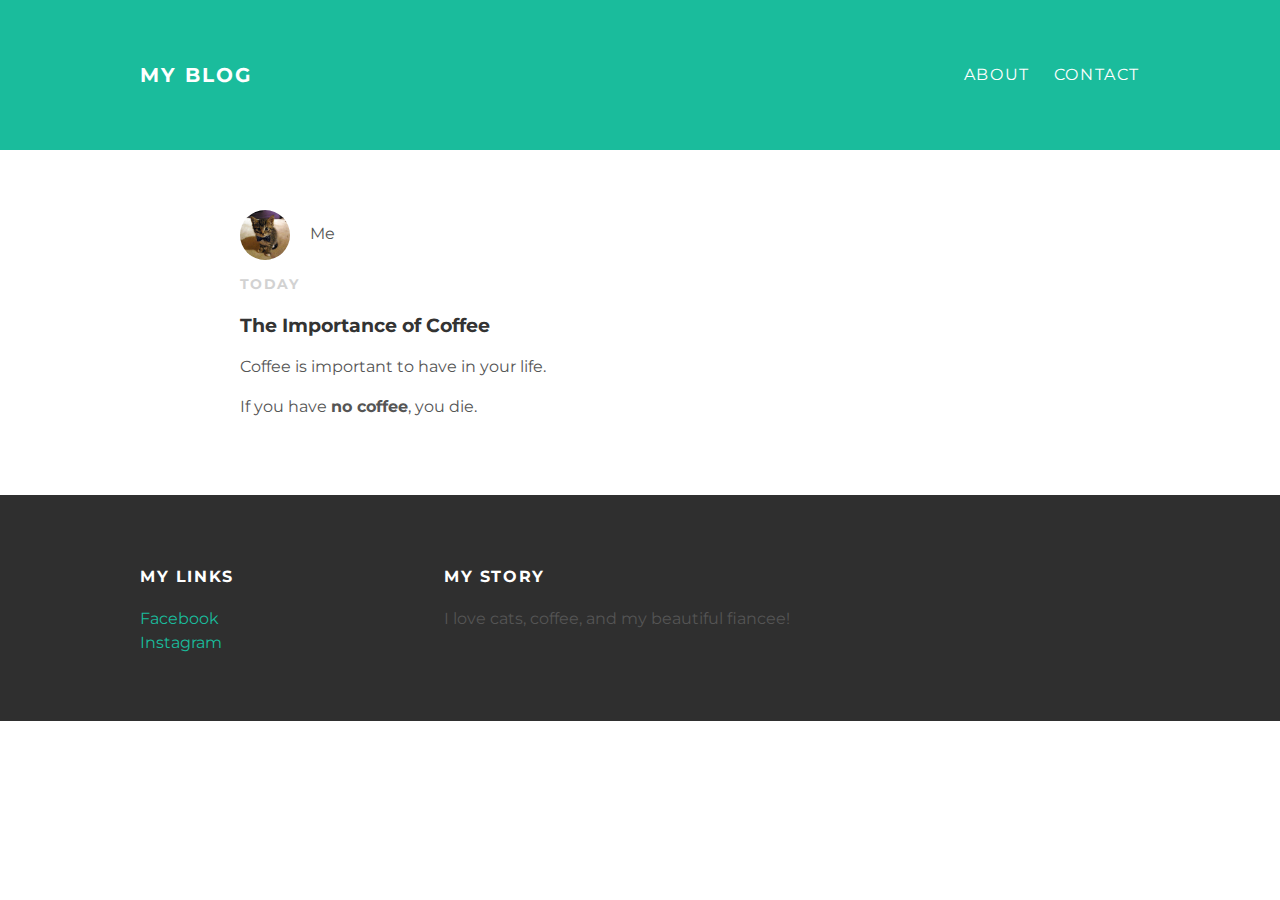
==== index.html @ e2bf8c6f "Add files via upload" ====
<!DOCTYPE html>
<html>
  <head>
    <title>My Blog</title>
    <link rel="stylesheet"
  type="text/css" href="styles.css">
  </head>
  <body>
    <div id="header">
      <div class="container">
        <a id="header-title" href="index.html">My Blog</a>
        <ul id="header-nav">
          <li><a href="about.html">About</a></li>
          <li><a href="mailto:eli.kaspari@gmail.com">Contact</a></li>
        </ul>
      </div>
    </div>
    <div id="content">
      <div class="container">
        <div class="post">
          <div class="post-author">
            <img src="me.jpeg">
            <span>Me</span>
          </div>
          <p class="post-date">Today</p>
          <h3 class="post-title">The Importance of Coffee</h3>
          <div class="post-content">
            <p>Coffee is important to have in your life.</p>
            <p>If you have <strong>no coffee</strong>, you die.</p>
          </div>
        </div>
      </div>
    </div>
    <div id="footer">
      <div class="container">
        <div class="column">
          <h4>My Links</h4>
          <p>
            <a href="https://www.facebook.com/gimmethecoffee">Facebook</a>
            <br>
            <a href="https://www.instagram.com/elikaspari/?hl=en">Instagram</a>
          </p>
        </div>
        <div class="column">
          <h4>My Story</h4>
          <p>I love cats, coffee, and my beautiful fiancee!</p>
        </div>
      </div>
    </div>
  </body>
</html>
---- styles.css ----
@import url(http://fonts.googleapis.com/css?family=Montserrat:400,700);

body {
  color: #555;
  margin: 0;

  font-family: 'Montserrat',
sans-serif;
}
#header {
  background-color: #1abc9c;
  height: 150px;
  line-height: 150px;
}
#header a {
  color: white;
  text decoration: none;
  text-transform: uppercase;
  letter-spacing: 0.1em;
}
#header a:hover {
  color: #222;
}
#header-title {
  display: block;
  float: left;
  font-size: 20px;
  font-weight: bold;
}
#header-nav {
  display: block;
  float: right;
  margin-top: 0;
}
#header-nav li {
  display: inline;
  padding-left: 20px;
}
.container {
  max-width: 1000px;
  margin: 0 auto;
}
#footer {
  background-color: #2f2f2f;
  padding: 50px 0;
}
.column {
  min-width: 300px;
  display: inline-block;
  vertical-align: top;
}
#footer h4 {
  color: white;
  text-transform: uppercase;
  letter-spacing: 0.1em;
}
#footer p {
  color; white;
}
a {
  color: #1abc9c;
  text-decoration: none;
}
a:hover {
  color: #F6A623;
}
.post, .about {
  max-width: 800px;
  margin: 0 auto;
  padding: 60px 0;
}
.post-author img {
  width: 50px;
  height: 50px;
  vertical-align: middle;
  border-radius: 50%;
}
.post-author span {
  margin-left: 16px;
}
.post-date {
  color: #D2D2D2;

  font-size: 14px;
  font-weight: bold;
  text-transform: uppercase;
  letter-spacing: 0.1em;
}
h1, h2, h3, h4 {
  color: #333;
}
p {
  line-height: 1.5;
}
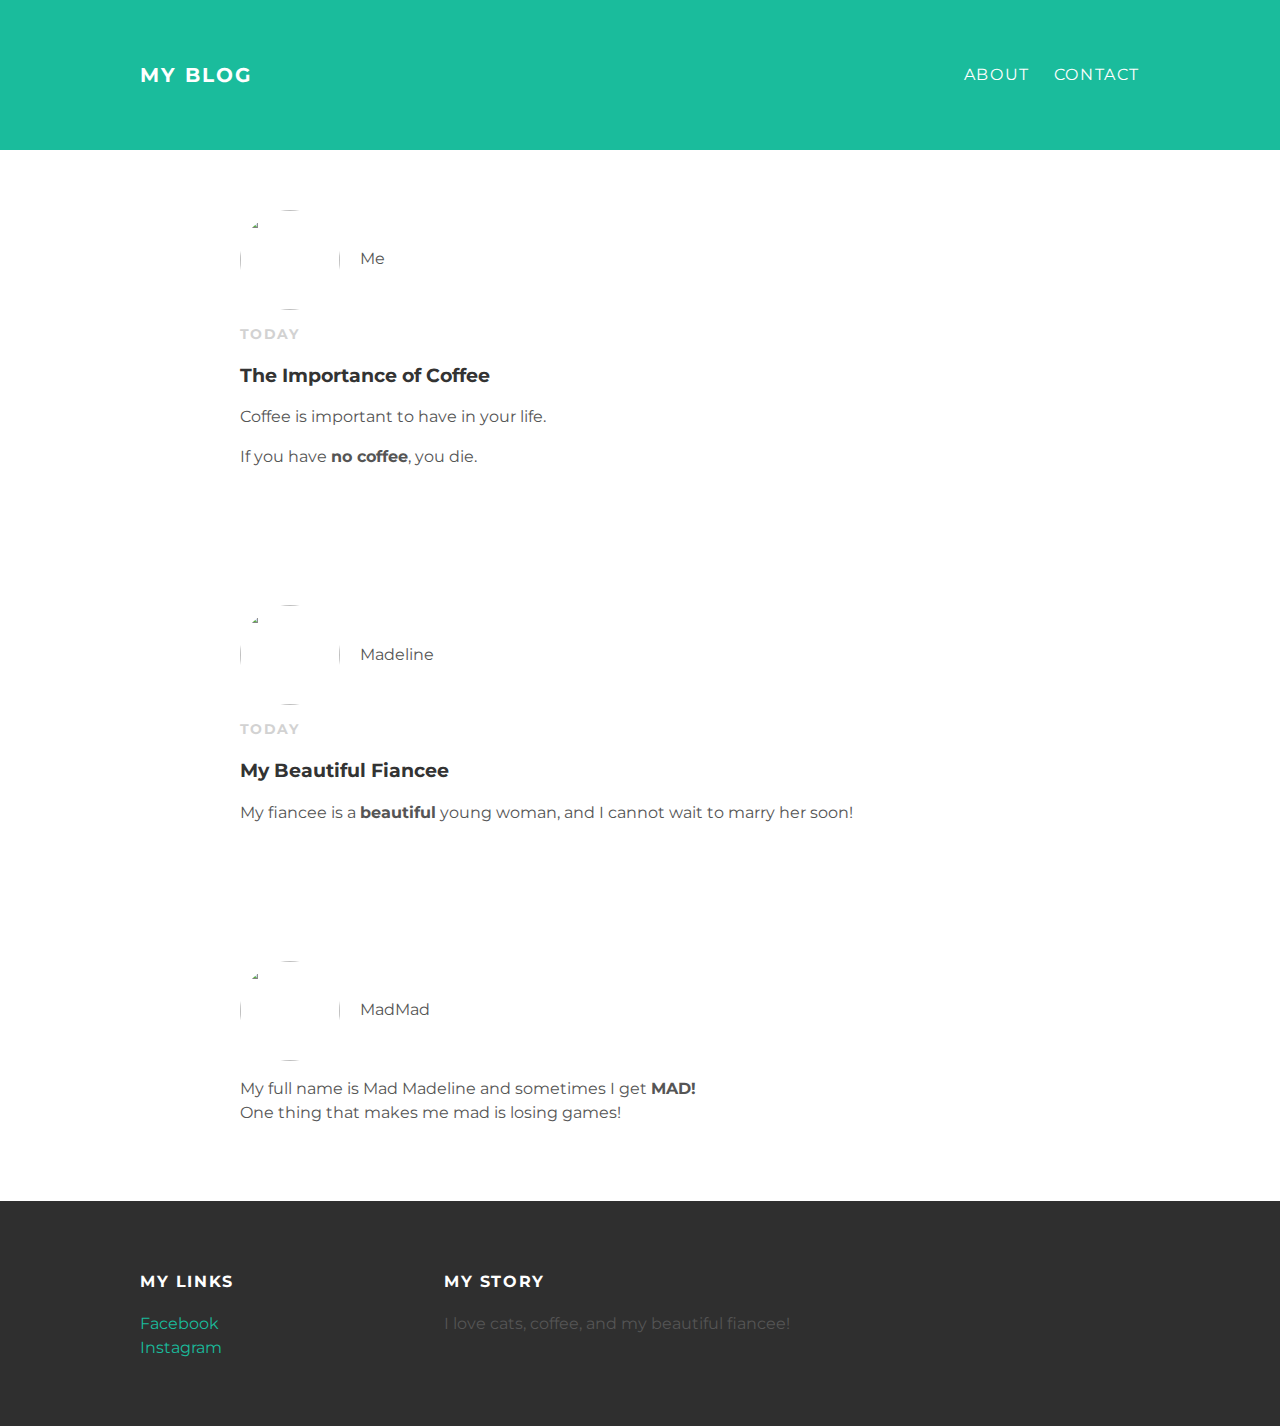
==== commit 93a4c17e: "Add files via upload" ====
--- a/index.html
+++ b/index.html
@@ -19,7 +19,7 @@
       <div class="container">
         <div class="post">
           <div class="post-author">
-            <img src="me.jpeg">
+            <img src="me.jpg">
             <span>Me</span>
           </div>
           <p class="post-date">Today</p>
@@ -27,6 +27,31 @@
           <div class="post-content">
             <p>Coffee is important to have in your life.</p>
             <p>If you have <strong>no coffee</strong>, you die.</p>
+          </div>
+        </div>
+      </div>
+      <div class="container">
+        <div class="post">
+          <div class="post-author">
+            <img src="madeline.png">
+            <span>Madeline</span>
+          </div>
+          <p class="post-date">Today</p>
+          <h3 class="post-title">My Beautiful Fiancee</h3>
+          <div class="post-content">
+            <p>My fiancee is a <strong>beautiful</strong> young woman,
+              and I cannot wait to marry her soon!</p>
+            </div>
+          </div>
+        </div>
+        <div class="container">
+          <div class="post">
+            <div class="post-author">
+              <img src="madmad.jpg">
+              <span>MadMad</span>
+            </div>
+            <p>My full name is Mad Madeline and sometimes I get <strong>MAD!</strong>
+            <br>One thing that makes me mad is losing games!</p>
           </div>
         </div>
       </div>
--- a/styles.css
+++ b/styles.css
@@ -70,8 +70,8 @@
   padding: 60px 0;
 }
 .post-author img {
-  width: 50px;
-  height: 50px;
+  width: 100px;
+  height: 100px;
   vertical-align: middle;
   border-radius: 50%;
 }
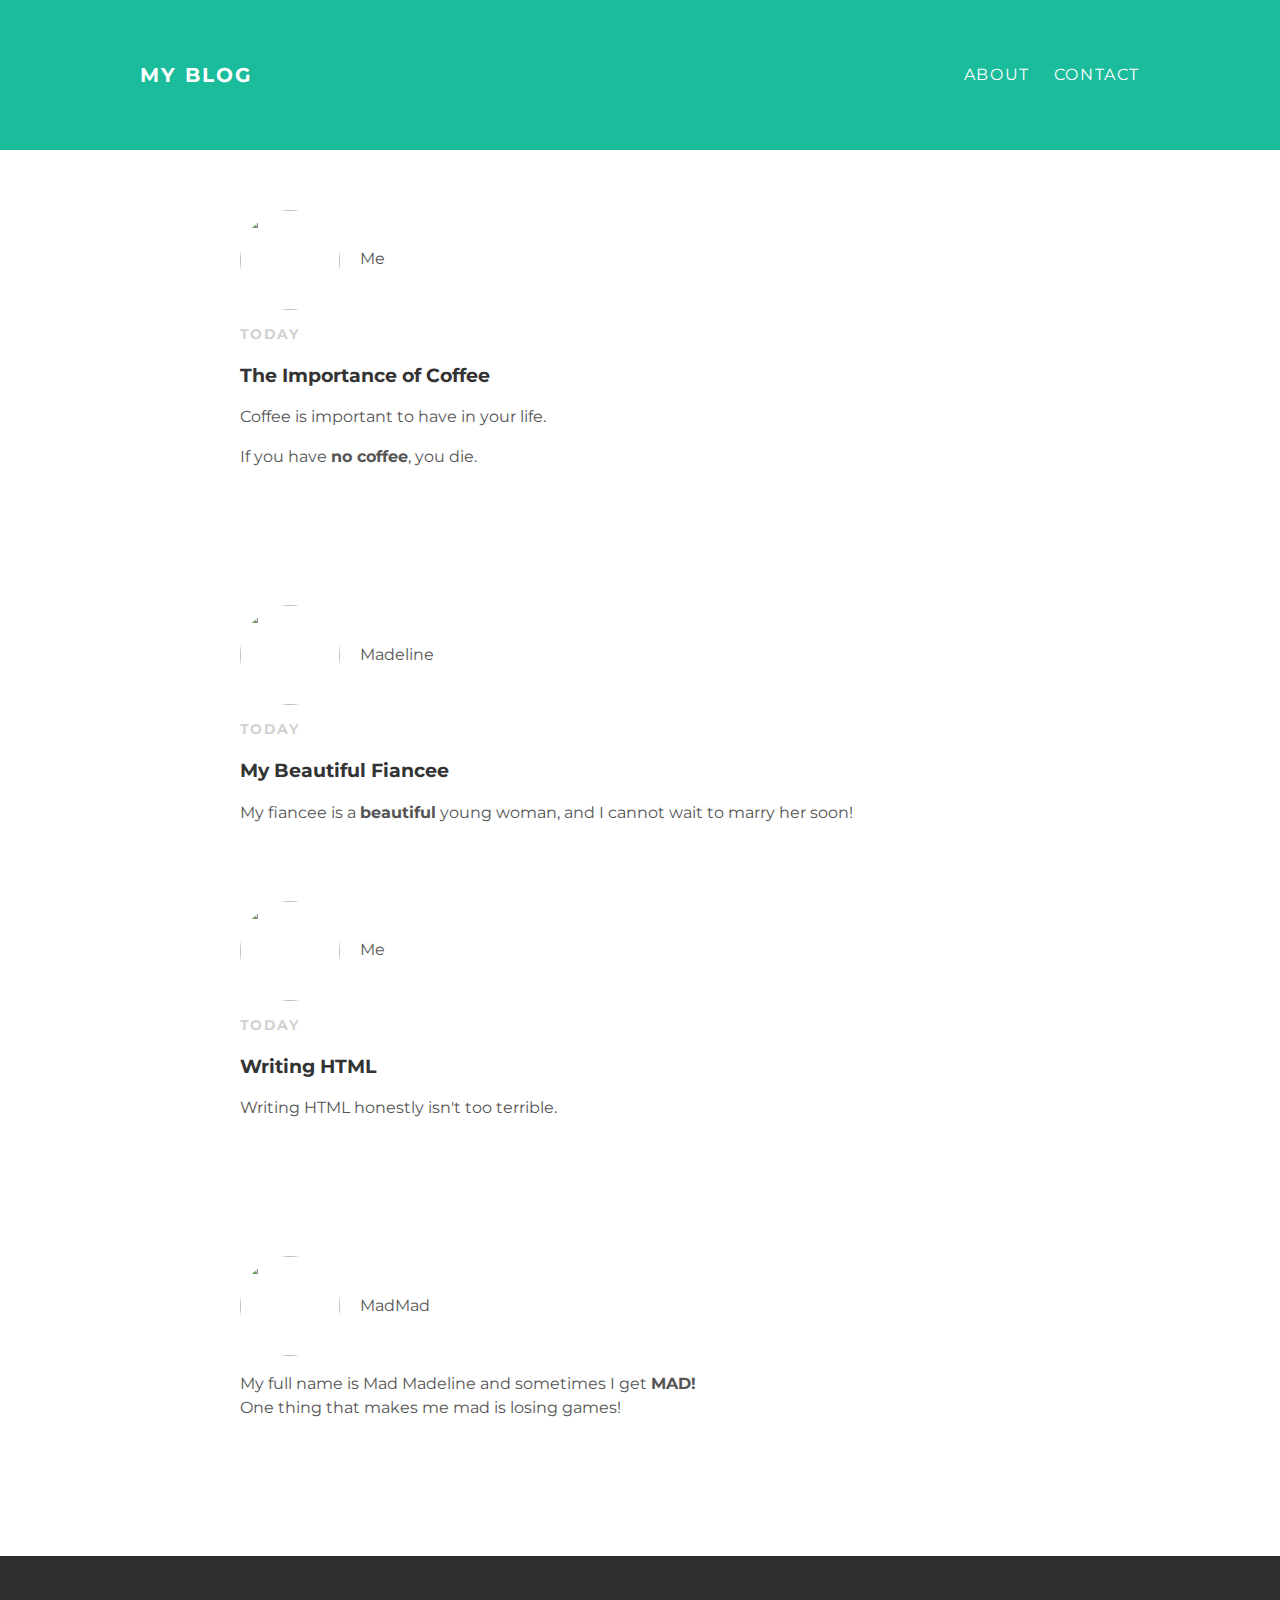
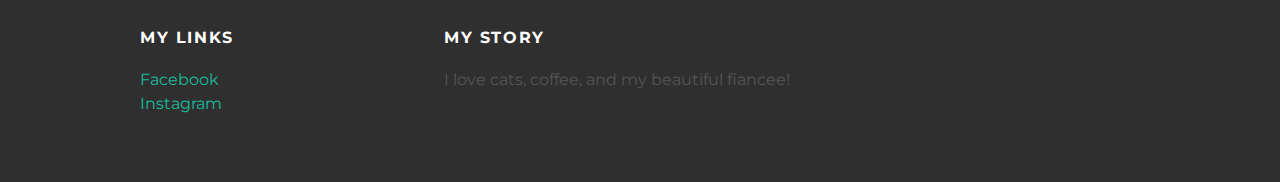
==== commit 4a67807c: "Update index.html" ====
--- a/index.html
+++ b/index.html
@@ -42,6 +42,17 @@
             <p>My fiancee is a <strong>beautiful</strong> young woman,
               and I cannot wait to marry her soon!</p>
             </div>
+          <div class="container">
+        <div class="post">
+          <div class="post-author">
+            <img src="me.jpg">
+            <span>Me</span>
+          </div>
+          <p class="post-date">Today</p>
+          <h3 class="post-title">Writing HTML</h3>
+            <div class="post-content">
+              <p>Writing HTML honestly isn't too terrible.</p>
+          </div>
           </div>
         </div>
         <div class="container">
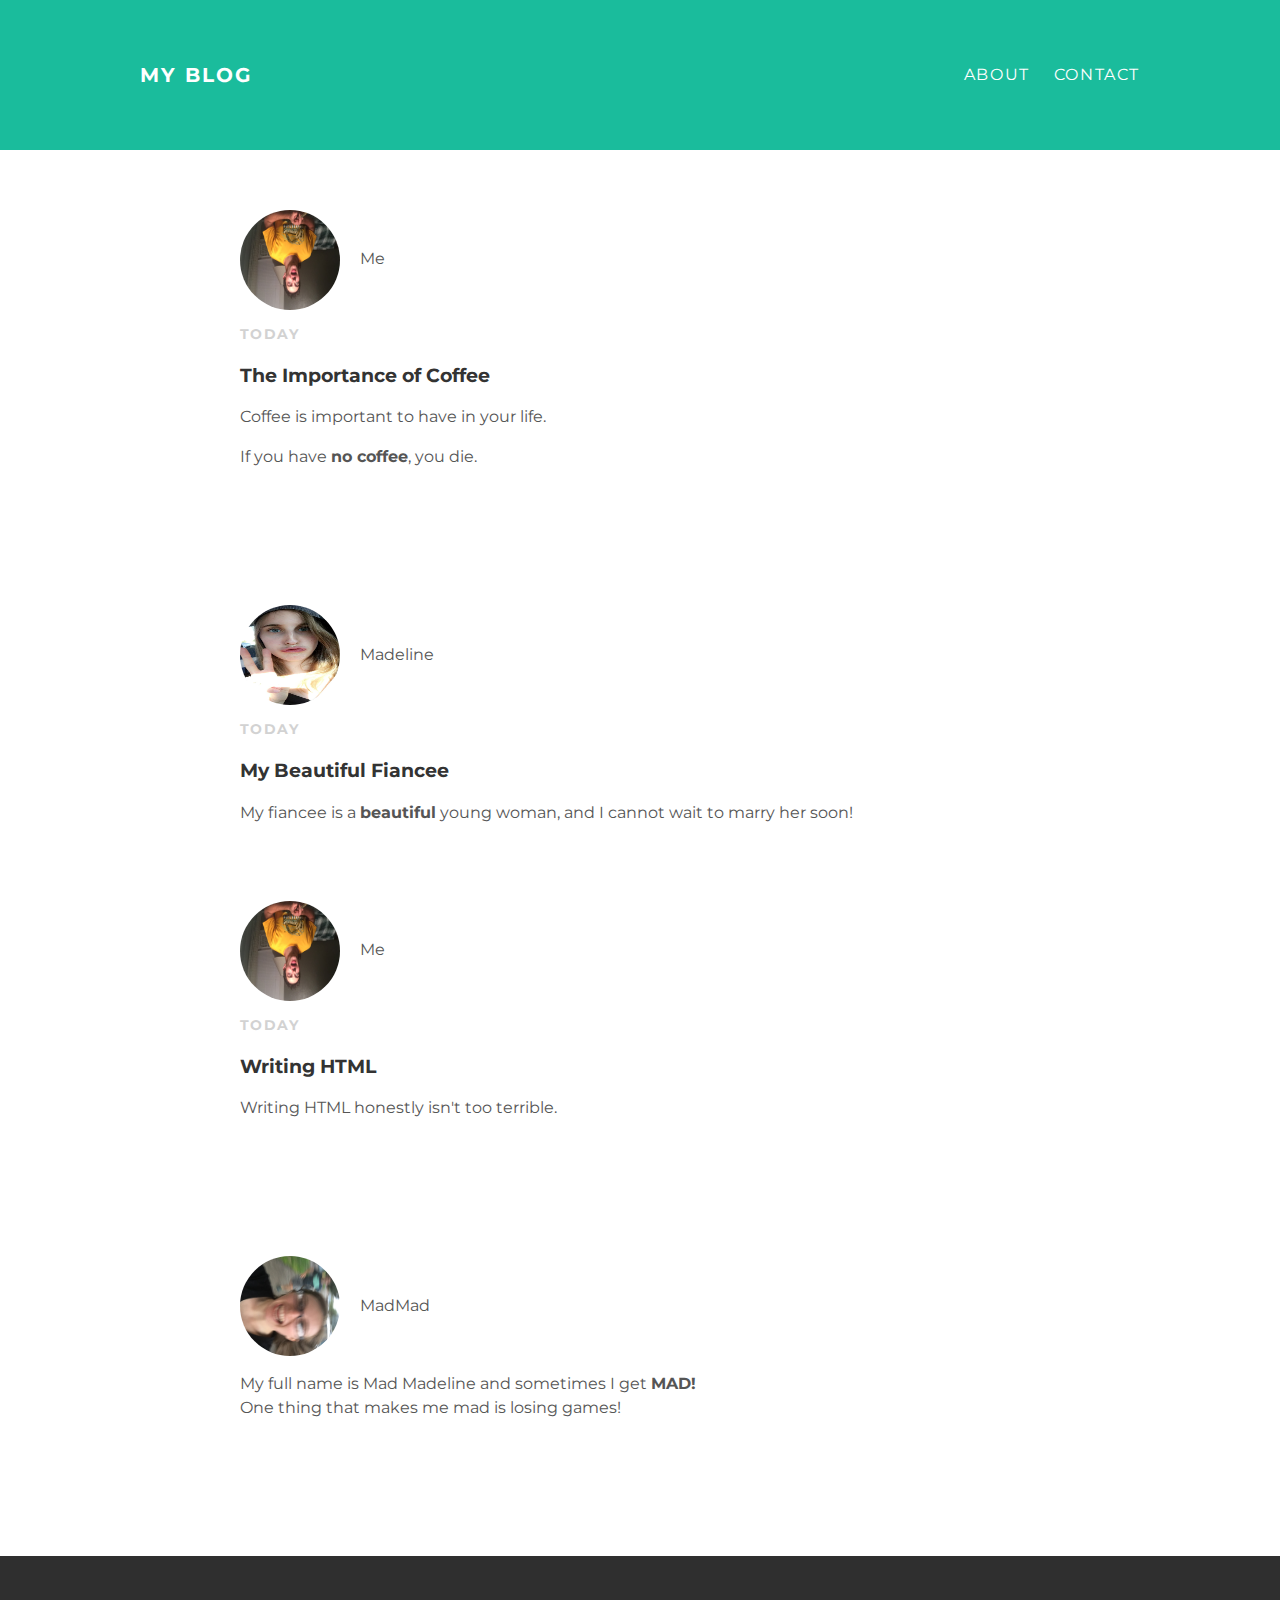
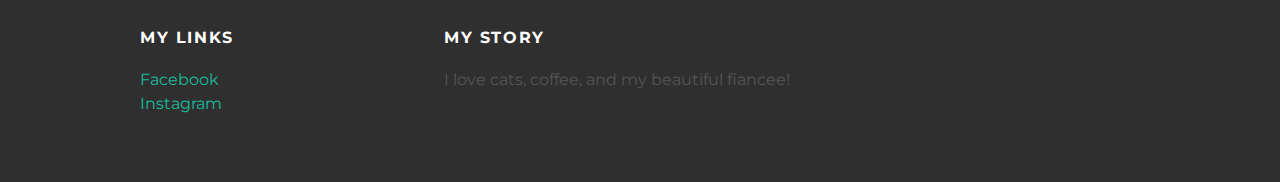
==== commit b4c604ef: "Update index.html" ====
--- a/index.html
+++ b/index.html
@@ -19,7 +19,7 @@
       <div class="container">
         <div class="post">
           <div class="post-author">
-            <img src="me.jpg">
+            <img src="me.JPG">
             <span>Me</span>
           </div>
           <p class="post-date">Today</p>
@@ -33,7 +33,7 @@
       <div class="container">
         <div class="post">
           <div class="post-author">
-            <img src="madeline.png">
+            <img src="madeline.PNG">
             <span>Madeline</span>
           </div>
           <p class="post-date">Today</p>
@@ -45,7 +45,7 @@
           <div class="container">
         <div class="post">
           <div class="post-author">
-            <img src="me.jpg">
+            <img src="me.JPG">
             <span>Me</span>
           </div>
           <p class="post-date">Today</p>
@@ -58,7 +58,7 @@
         <div class="container">
           <div class="post">
             <div class="post-author">
-              <img src="madmad.jpg">
+              <img src="madmad.JPG">
               <span>MadMad</span>
             </div>
             <p>My full name is Mad Madeline and sometimes I get <strong>MAD!</strong>
